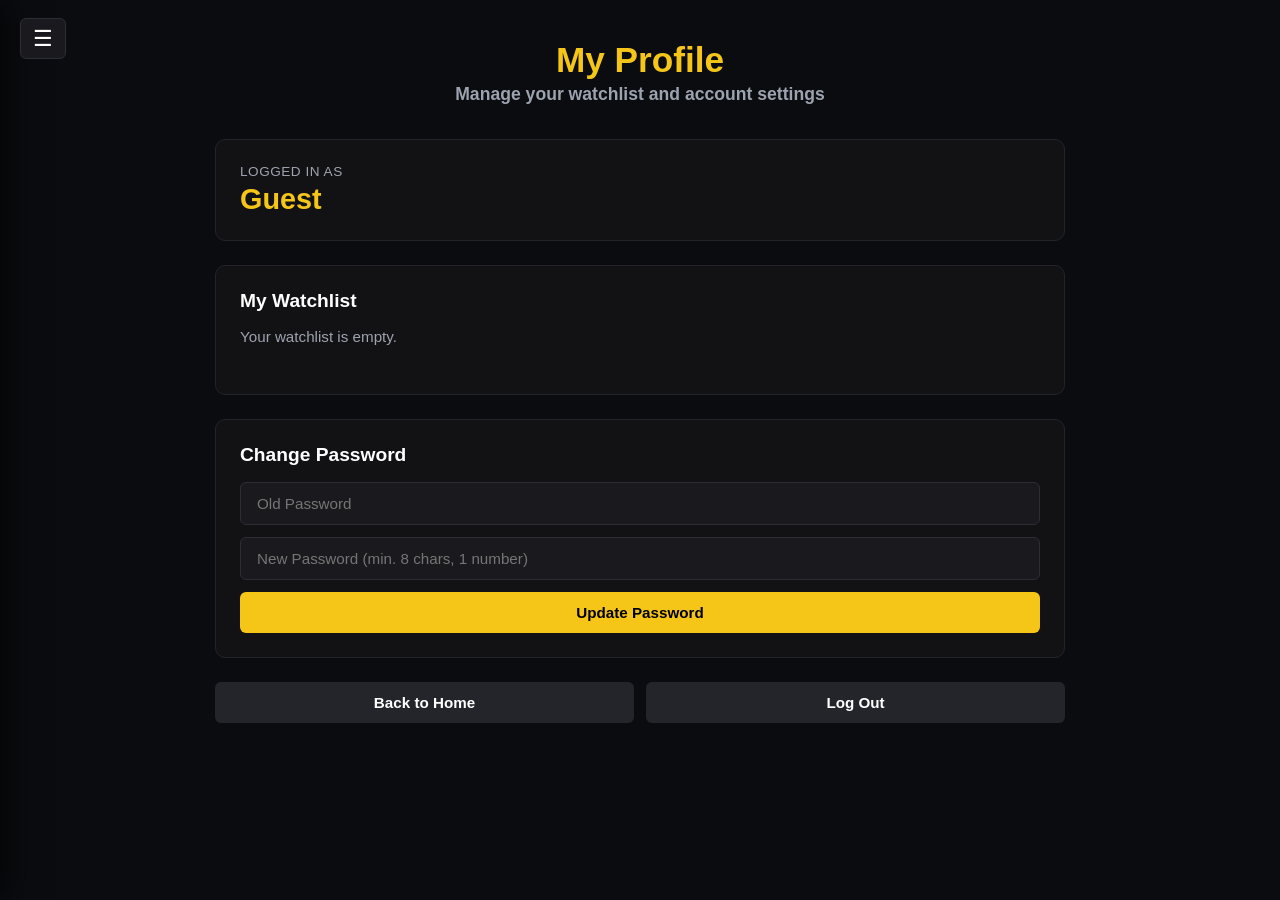
==== Profile.html @ 973eb6e6 "Add files via upload" ====
<!DOCTYPE html>
<html lang="en">
  <head>
    <meta charset="UTF-8" />
    <meta name="viewport" content="width=device-width, initial-scale=1.0" />
    <title>User Profile - CineAI</title>
    <link rel="stylesheet" href="style.css" />
  </head>
  <body class="profile-body">
    <button class="menu-btn" onclick="toggleSidebar()">☰</button>

    <div class="sidebar" id="sidebar">
      <h2>Menu</h2>
      <a href="index.html">Home</a>
      <a href="Profile.html">Profile</a>
      <div class="sidebar-divider"></div>
      <a href="#" onclick="handleLogout()">Log out</a>
    </div>

    <div class="overlay" id="overlay" onclick="toggleSidebar()"></div>

    <div class="profile-container">
      <div class="profile-header">
        <h1>My Profile</h1>
        <h2>Manage your watchlist and account settings</h2>
      </div>

      <div class="profile-card">
        <p class="user-label">Logged in as</p>
        <h2 id="profileUsername">Guest</h2>
      </div>

      <div class="profile-card">
        <h2 class="card-title">My Watchlist</h2>
        <p id="emptyWatchlistText" class="empty-text">
          Your watchlist is empty.
        </p>

        <div id="watchlistContainer"></div>
      </div>

      <div class="profile-card">
        <h2 class="card-title">Change Password</h2>
        <div class="form-group">
          <input type="password" id="oldPassword" placeholder="Old Password" />
          <input
            type="password"
            id="newPassword"
            placeholder="New Password (min. 8 chars, 1 number)"
          />
          <button class="btn btn-primary" onclick="changePassword()">
            Update Password
          </button>
        </div>
      </div>

      <div class="profile-actions">
        <button class="btn btn-secondary" onclick="goHome()">
          Back to Home
        </button>
        <button class="btn btn-secondary" onclick="handleLogout()">
          Log Out
        </button>
      </div>
    </div>

    <script src="script.js"></script>
  </body>
</html>
---- style.css ----
:root {
  --bg-color: #0b0c10;
  --surface-color: #121214;
  --border-color: #23242a;
  --imdb-yellow: #f5c518;
  --text-main: #ffffff;
  --text-muted: #9ca3af;
  --sidebar-width: 260px;
}

* {
  box-sizing: border-box;
  margin: 0;
  padding: 0;
}

body {
  font-family: -apple-system, BlinkMacSystemFont, "Segoe UI", Roboto, Helvetica,
    Arial, sans-serif;
  background-color: var(--bg-color);
  color: var(--text-main);
  overflow-x: hidden;
}


.top-header {
  position: fixed;
  top: 0;
  left: 0;
  width: 100%;
  height: 72px;
  background-color: var(--surface-color);
  display: flex;
  align-items: center;
  justify-content: space-between;
  padding: 0 40px 0 80px;
  z-index: 1000;
  border-bottom: 1px solid var(--border-color);
}

.top-header h1 {
  color: var(--imdb-yellow);
  font-size: 1.6rem;
  cursor: pointer;
  font-weight: 800;
  letter-spacing: -0.5px;
}

.big-search {
  display: flex;
  align-items: center;
  background-color: #1a1a1e;
  border: 1px solid #2d2d35;
  border-radius: 6px;
  overflow: hidden;
  width: 400px;
  max-width: 100%;
  transition: border-color 0.2s;
}

.big-search:focus-within {
  border-color: var(--imdb-yellow);
}

.big-search input {
  flex: 1;
  background: transparent;
  border: none;
  padding: 12px 16px;
  color: var(--text-main);
  font-size: 0.9rem;
  outline: none;
}

.big-search input::placeholder {
  color: #6b7280;
}

.big-search button {
  background: transparent;
  border: none;
  padding: 0 16px;
  cursor: pointer;
  font-size: 1rem;
  color: var(--text-muted);
}


.menu-btn {
  position: fixed;
  top: 18px;
  left: 20px;
  background: #1a1a1e;
  border: 1px solid #2d2d35;
  color: var(--text-main);
  padding: 6px 12px;
  border-radius: 6px;
  font-size: 1.4rem;
  cursor: pointer;
  z-index: 1200;
  transition: all 0.2s;
}

.menu-btn:hover {
  background: var(--imdb-yellow);
  color: #000000;
  border-color: var(--imdb-yellow);
}

.sidebar {
  position: fixed;
  top: 0;
  left: calc(-1 * var(--sidebar-width));
  width: var(--sidebar-width);
  height: 100%;
  background-color: var(--surface-color);
  padding: 80px 20px 20px 20px;
  transition: left 0.3s cubic-bezier(0.4, 0, 0.2, 1);
  z-index: 1100;
  box-shadow: 10px 0 30px rgba(0, 0, 0, 0.6);
  border-right: 1px solid var(--border-color);
}

.sidebar.active {
  left: 0;
}

.sidebar h2 {
  color: var(--imdb-yellow);
  padding-bottom: 16px;
  font-size: 1.4rem;
  border-bottom: 1px solid var(--border-color);
  margin-bottom: 16px;
}

.sidebar a {
  display: block;
  color: var(--text-main);
  text-decoration: none;
  padding: 12px 0;
  font-size: 1rem;
  transition: color 0.2s;
}

.sidebar a:hover {
  color: var(--imdb-yellow);
}

.sidebar-divider {
  height: 1px;
  background-color: var(--border-color);
  margin: 15px 0;
}

.overlay {
  position: fixed;
  top: 0;
  left: 0;
  width: 100%;
  height: 100%;
  background-color: rgba(0, 0, 0, 0.7);
  backdrop-filter: blur(4px);
  display: none;
  z-index: 1050;
}

.overlay.active {
  display: block;
}


section {
  margin-top: 100px;
  padding: 0 40px 40px 40px;
}

.section-title {
  font-size: 1.5rem;
  margin-bottom: 20px;
  border-left: 4px solid var(--imdb-yellow);
  padding-left: 10px;
  font-weight: 600;
}

.movie-row,
#movies {
  display: flex;
  flex-direction: row;
  overflow-x: auto;
  gap: 20px;
  scroll-behavior: smooth;
  padding: 10px 0 20px 0;
  width: 100%;
}

.movie-row::-webkit-scrollbar,
#movies::-webkit-scrollbar,
#watchlistContainer::-webkit-scrollbar,
#watchlistcontainer::-webkit-scrollbar {
  height: 8px;
}

.movie-row::-webkit-scrollbar-track,
#movies::-webkit-scrollbar-track,
#watchlistContainer::-webkit-scrollbar-track,
#watchlistcontainer::-webkit-scrollbar-track {
  background: #0f1012;
}

.movie-row::-webkit-scrollbar-thumb,
#movies::-webkit-scrollbar-thumb,
#watchlistContainer::-webkit-scrollbar-thumb,
#watchlistcontainer::-webkit-scrollbar-thumb {
  background: #2d2d35;
  border-radius: 4px;
}

.movie-row::-webkit-scrollbar-thumb:hover,
#movies::-webkit-scrollbar-thumb:hover,
#watchlistContainer::-webkit-scrollbar-thumb:hover,
#watchlistcontainer::-webkit-scrollbar-thumb:hover {
  background: var(--imdb-yellow);
}

.card,
#movies .card {
  flex: 0 0 170px;
  min-width: 170px;
  width: 170px;
  background-color: var(--surface-color);
  border: 1px solid var(--border-color);
  border-radius: 8px;
  overflow: hidden;
  display: flex;
  flex-direction: column;
  transition: transform 0.2s ease, border-color 0.2s ease;
}

.card:hover,
#movies .card:hover {
  transform: translateY(-4px);
  border-color: var(--imdb-yellow);
}

.card img,
#movies .card img {
  width: 100%;
  height: 240px;
  object-fit: cover;
}

.card h2,
#movies .card h2 {
  font-size: 0.9rem;
  font-weight: 600;
  padding: 10px 10px 2px 10px;
  white-space: nowrap;
  overflow: hidden;
  text-overflow: ellipsis;
  color: var(--text-main);
}

.card p,
#movies .card p {
  font-size: 0.8rem;
  color: var(--imdb-yellow);
  font-weight: 600;
  padding: 0 10px 10px 10px;
}

.card button,
#movies .card button {
  margin: auto 10px 10px 10px;
  padding: 8px;
  background-color: #24252a;
  border: none;
  border-radius: 6px;
  color: var(--text-main);
  font-size: 0.75rem;
  font-weight: 600;
  cursor: pointer;
  transition: background-color 0.2s;
}

.card button:hover,
#movies .card button:hover {
  background-color: var(--imdb-yellow);
  color: #000000;
}


.profile-body {
  background-color: var(--bg-color);
  min-height: 100vh;
  display: flex;
  justify-content: center;
  padding: 40px 20px;
}

.profile-container {
  max-width: 850px;
  width: 100%;
  display: flex;
  flex-direction: column;
  gap: 24px;
  min-width: 0; 
}

.profile-header {
  text-align: center;
  margin-bottom: 10px;
}

.profile-header h1 {
  color: var(--imdb-yellow);
  font-size: 2.2rem;
  font-weight: 800;
  margin-bottom: 4px;
}

.profile-header h2 {
  color: var(--text-muted);
  font-size: 1.1rem;
}

.profile-card {
  background-color: var(--surface-color);
  border: 1px solid var(--border-color);
  border-radius: 10px;
  padding: 24px;
  width: 100%;
  max-width: 100%;
  min-width: 0; 
  overflow: hidden;
}

.user-label {
  font-size: 0.85rem;
  color: var(--text-muted);
  text-transform: uppercase;
  letter-spacing: 0.5px;
}

#profileUsername,
#profileusername {
  font-size: 1.8rem;
  color: var(--imdb-yellow);
  margin-top: 4px;
}

.profile-section {
  display: flex;
  flex-direction: column;
  gap: 16px;
  min-width: 0;
}

.card-title {
  color: var(--text-main);
  font-size: 1.2rem;
  margin-bottom: 16px;
}

.empty-text {
  color: var(--text-muted);
  font-size: 0.95rem;
}


#watchlistContainer,
#watchlistcontainer {
  display: flex !important;
  flex-direction: row !important;
  flex-wrap: nowrap !important;
  overflow-x: scroll !important;
  overflow-y: hidden !important;
  gap: 15px !important;
  padding: 10px 5px 15px 5px !important;
  width: 100% !important;
  max-width: 100% !important;
  min-width: 0 !important;
  box-sizing: border-box !important;
  scroll-behavior: smooth;
  -webkit-overflow-scrolling: touch;
}


.watchlist-card {
  flex: 0 0 170px !important;
  width: 170px !important;
  min-width: 170px !important;
  display: flex !important;
  flex-direction: column !important;
  background-color: var(--surface-color) !important;
  border: 1px solid var(--border-color) !important;
  border-radius: 8px !important;
  overflow: hidden !important;
  box-sizing: border-box !important;
}

.watchlist-card img {
  width: 170px !important;
  height: 245px !important;
  object-fit: cover !important;
  display: block !important;
}

.watchlist-card h2 {
  font-size: 0.85rem !important;
  margin: 8px 6px 2px 6px !important;
  white-space: nowrap !important;
  overflow: hidden !important;
  text-overflow: ellipsis !important;
  color: #ffffff !important;
  text-align: center !important;
}

.watchlist-card p {
  font-size: 0.8rem !important;
  margin: 0 6px 8px 6px !important;
  color: var(--imdb-yellow) !important;
  text-align: center !important;
}

.watchlist-card .btn-remove {
  margin: auto 8px 8px 8px !important;
  padding: 6px !important;
  background-color: #ff4757 !important;
  color: white !important;
  border: none !important;
  border-radius: 6px !important;
  cursor: pointer !important;
  font-size: 0.8rem !important;
  font-weight: 600 !important;
  transition: background-color 0.2s !important;
}

.watchlist-card .btn-remove:hover {
  background-color: #ff6b81 !important;
}


.form-group {
  display: flex;
  flex-direction: column;
  gap: 12px;
}

.form-group input {
  width: 100%;
  padding: 12px 16px;
  background-color: #1a1a1e;
  border: 1px solid #2d2d35;
  border-radius: 6px;
  color: var(--text-main);
  font-size: 0.95rem;
  outline: none;
}

.form-group input:focus {
  border-color: var(--imdb-yellow);
}

.btn {
  padding: 12px 20px;
  border: none;
  border-radius: 6px;
  font-weight: 700;
  font-size: 0.95rem;
  cursor: pointer;
  transition: opacity 0.2s, transform 0.1s;
}

.btn:hover {
  opacity: 0.9;
}

.btn:active {
  transform: scale(0.98);
}

.btn-primary {
  background-color: var(--imdb-yellow);
  color: #000000;
}

.btn-secondary {
  background-color: #24252a;
  color: var(--text-main);
}

.profile-actions {
  display: flex;
  gap: 12px;
}

.profile-actions .btn {
  flex: 1;
}


.auth-wrapper {
  display: flex !important;
  align-items: center !important;
  justify-content: center !important;
  width: 100vw !important;
  height: 100vh !important;
  position: fixed !important;
  top: 0 !important;
  left: 0 !important;
  background-color: var(--bg-color) !important;
  z-index: 9999 !important;
}

.auth {
  background-color: var(--surface-color);
  border: 1px solid var(--border-color);
  padding: 40px;
  border-radius: 12px;
  width: 90%;
  max-width: 360px;
  text-align: center;
  box-shadow: 0 20px 40px rgba(0, 0, 0, 0.6);
}

.auth h1 {
  font-size: 2.2rem;
  font-weight: 800;
  margin-bottom: 6px;
  color: var(--imdb-yellow);
}

.auth h2 {
  font-size: 1.1rem;
  color: var(--text-muted);
  margin-bottom: 24px;
}

.auth input {
  width: 100%;
  padding: 14px;
  background-color: #1a1a1e;
  border: 1px solid #2d2d35;
  border-radius: 8px;
  color: white;
  margin-bottom: 16px;
  outline: none;
  font-size: 0.95rem;
}

.auth input:focus {
  border-color: var(--imdb-yellow);
}

.auth button {
  width: 100%;
  padding: 14px;
  background-color: var(--imdb-yellow);
  color: black;
  border: none;
  border-radius: 8px;
  font-weight: 700;
  cursor: pointer;
  font-size: 1rem;
  margin-top: 8px;
  margin-bottom: 16px;
  transition: opacity 0.2s;
}

.auth button:hover {
  opacity: 0.9;
}

.auth p,
.auth a {
  font-size: 0.9rem;
  color: var(--text-muted);
  text-decoration: none;
}

.auth a {
  color: var(--imdb-yellow);
  font-weight: 600;
}

.auth a:hover {
  text-decoration: underline;
}


#toast-container {
  position: fixed;
  bottom: 20px;
  right: 20px;
  z-index: 2000;
  display: flex;
  flex-direction: column;
  gap: 10px;
}

.toast {
  padding: 12px 20px;
  border-radius: 8px;
  color: white;
  font-weight: 500;
  box-shadow: 0 4px 12px rgba(0, 0, 0, 0.3);
  animation: slideIn 0.3s ease;
}

.toast.success {
  background-color: #2ed573;
}
.toast.error {
  background-color: #ff4757;
}
.toast.info {
  background-color: #1e90ff;
}

@keyframes slideIn {
  from {
    transform: translateX(100%);
    opacity: 0;
  }
  to {
    transform: translateX(0);
    opacity: 1;
  }
}
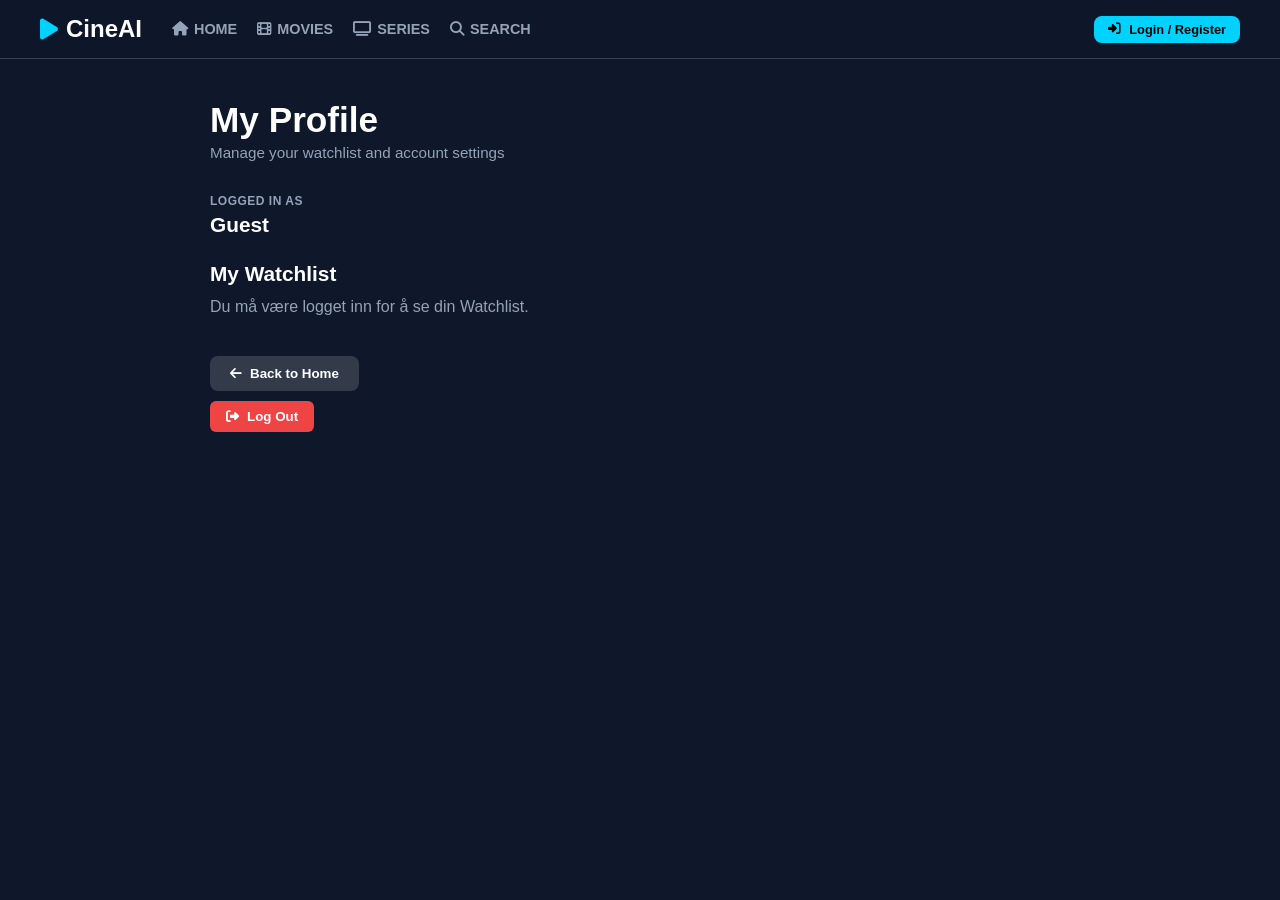
==== commit b6ee1bcf: "netlify functions" ====
--- a/Profile.html
+++ b/Profile.html
@@ -3,66 +3,76 @@
   <head>
     <meta charset="UTF-8" />
     <meta name="viewport" content="width=device-width, initial-scale=1.0" />
-    <title>User Profile - CineAI</title>
+    <title>My Profile - CineAI</title>
     <link rel="stylesheet" href="style.css" />
+    <link
+      rel="stylesheet"
+      href="https://cdnjs.cloudflare.com/ajax/libs/font-awesome/6.4.0/css/all.min.css"
+    />
   </head>
-  <body class="profile-body">
-    <button class="menu-btn" onclick="toggleSidebar()">☰</button>
-
-    <div class="sidebar" id="sidebar">
-      <h2>Menu</h2>
-      <a href="index.html">Home</a>
-      <a href="Profile.html">Profile</a>
-      <div class="sidebar-divider"></div>
-      <a href="#" onclick="handleLogout()">Log out</a>
-    </div>
-
-    <div class="overlay" id="overlay" onclick="toggleSidebar()"></div>
-
-    <div class="profile-container">
-      <div class="profile-header">
-        <h1>My Profile</h1>
-        <h2>Manage your watchlist and account settings</h2>
+  <body>
+    <header class="navbar">
+      <div class="nav-left">
+        <div class="logo" onclick="goHome()">
+          <i class="fa-solid fa-play logo-icon"></i>
+          <span>Cine<b>AI</b></span>
+        </div>
+        <nav class="nav-links">
+          <a href="index.html"><i class="fa-solid fa-house"></i> HOME</a>
+          <a href="#" id="navMovies" onclick="filterCategory('movie')">
+            <i class="fa-solid fa-film"></i> MOVIES
+          </a>
+          <a href="#" id="navSeries" onclick="filterCategory('tv')">
+            <i class="fa-solid fa-tv"></i> SERIES
+          </a>
+          <a href="#" id="navSearch" onclick="toggleSearchInput()">
+            <i class="fa-solid fa-magnifying-glass"></i> SEARCH
+          </a>
+        </nav>
       </div>
 
-      <div class="profile-card">
-        <p class="user-label">Logged in as</p>
-        <h2 id="profileUsername">Guest</h2>
+      <div class="search-box" id="searchBox" style="display: none">
+        <input
+          type="text"
+          id="searchInput"
+          placeholder="Search movies or series..."
+          onkeyup="handleSearch(event)"
+        />
+        <button onclick="executeSearch()">
+          <i class="fa-solid fa-magnifying-glass"></i>
+        </button>
       </div>
 
+      <div class="nav-right"></div>
+    </header>
+
+    <main class="profile-container">
       <div class="profile-card">
-        <h2 class="card-title">My Watchlist</h2>
-        <p id="emptyWatchlistText" class="empty-text">
-          Your watchlist is empty.
+        <h1>My Profile</h1>
+        <p class="profile-subtitle">
+          Manage your watchlist and account settings
         </p>
 
-        <div id="watchlistContainer"></div>
-      </div>
+        <div class="profile-section">
+          <span class="label">LOGGED IN AS</span>
+          <h2 id="profileUsername">Laster...</h2>
+        </div>
 
-      <div class="profile-card">
-        <h2 class="card-title">Change Password</h2>
-        <div class="form-group">
-          <input type="password" id="oldPassword" placeholder="Old Password" />
-          <input
-            type="password"
-            id="newPassword"
-            placeholder="New Password (min. 8 chars, 1 number)"
-          />
-          <button class="btn btn-primary" onclick="changePassword()">
-            Update Password
+        <div class="profile-section">
+          <h2>My Watchlist</h2>
+          <div class="movie-row" id="watchlistContainer"></div>
+        </div>
+
+        <div class="profile-actions">
+          <button class="btn btn-info" onclick="goHome()">
+            <i class="fa-solid fa-arrow-left"></i> Back to Home
+          </button>
+          <button class="btn btn-logout" onclick="handleLogout()">
+            <i class="fa-solid fa-right-from-bracket"></i> Log Out
           </button>
         </div>
       </div>
-
-      <div class="profile-actions">
-        <button class="btn btn-secondary" onclick="goHome()">
-          Back to Home
-        </button>
-        <button class="btn btn-secondary" onclick="handleLogout()">
-          Log Out
-        </button>
-      </div>
-    </div>
+    </main>
 
     <script src="script.js"></script>
   </body>
--- a/style.css
+++ b/style.css
@@ -1,12 +1,12 @@
-
 :root {
-  --bg-color: #0b0c10;
-  --surface-color: #121214;
-  --border-color: #23242a;
-  --imdb-yellow: #f5c518;
+  --bg-color: #0f172a;
+  --card-bg: #1e293b;
+  --surface-color: #1e293b;
+  --accent-color: #00d2ff;
   --text-main: #ffffff;
-  --text-muted: #9ca3af;
-  --sidebar-width: 260px;
+  --text-muted: #94a3b8;
+  --border-color: #334155;
+  --card-radius: 12px;
 }
 
 * {
@@ -16,615 +16,455 @@
 }
 
 body {
-  font-family: -apple-system, BlinkMacSystemFont, "Segoe UI", Roboto, Helvetica,
-    Arial, sans-serif;
   background-color: var(--bg-color);
   color: var(--text-main);
+  font-family: "Segoe UI", Tahoma, Geneva, Verdana, sans-serif;
   overflow-x: hidden;
 }
 
-
-.top-header {
+/* NAVBAR */
+.navbar {
+  display: flex;
+  justify-content: space-between;
+  align-items: center;
+  padding: 15px 40px;
+  background-color: rgba(15, 23, 42, 0.95);
   position: fixed;
   top: 0;
   left: 0;
   width: 100%;
-  height: 72px;
-  background-color: var(--surface-color);
-  display: flex;
-  align-items: center;
-  justify-content: space-between;
-  padding: 0 40px 0 80px;
   z-index: 1000;
+  backdrop-filter: blur(10px);
   border-bottom: 1px solid var(--border-color);
 }
 
-.top-header h1 {
-  color: var(--imdb-yellow);
-  font-size: 1.6rem;
-  cursor: pointer;
-  font-weight: 800;
-  letter-spacing: -0.5px;
-}
-
-.big-search {
-  display: flex;
-  align-items: center;
-  background-color: #1a1a1e;
-  border: 1px solid #2d2d35;
-  border-radius: 6px;
-  overflow: hidden;
-  width: 400px;
-  max-width: 100%;
-  transition: border-color 0.2s;
-}
-
-.big-search:focus-within {
-  border-color: var(--imdb-yellow);
-}
-
-.big-search input {
-  flex: 1;
+.nav-left {
+  display: flex;
+  align-items: center;
+  gap: 30px;
+}
+
+.logo {
+  font-size: 1.5rem;
+  font-weight: 700;
+  cursor: pointer;
+  display: flex;
+  align-items: center;
+  gap: 8px;
+}
+
+.logo-icon {
+  color: var(--accent-color);
+}
+
+.nav-links {
+  display: flex;
+  gap: 20px;
+}
+
+.nav-links a {
+  color: var(--text-muted);
+  text-decoration: none;
+  font-size: 0.9rem;
+  font-weight: 600;
+  transition: color 0.2s ease;
+  display: flex;
+  align-items: center;
+  gap: 6px;
+}
+
+.nav-links a:hover,
+.nav-links a.active {
+  color: var(--accent-color);
+}
+
+.search-box {
+  display: flex;
+  align-items: center;
+  background: var(--card-bg);
+  border: 1px solid var(--border-color);
+  border-radius: 20px;
+  padding: 4px 12px;
+}
+
+.search-box input {
   background: transparent;
   border: none;
-  padding: 12px 16px;
-  color: var(--text-main);
-  font-size: 0.9rem;
+  color: white;
+  padding: 6px;
   outline: none;
 }
 
-.big-search input::placeholder {
-  color: #6b7280;
-}
-
-.big-search button {
+.search-box button {
   background: transparent;
   border: none;
-  padding: 0 16px;
-  cursor: pointer;
-  font-size: 1rem;
-  color: var(--text-muted);
-}
-
-
-.menu-btn {
-  position: fixed;
-  top: 18px;
-  left: 20px;
-  background: #1a1a1e;
-  border: 1px solid #2d2d35;
+  color: var(--accent-color);
+  cursor: pointer;
+}
+
+/* HERO BANNER */
+.hero-banner {
+  position: relative;
+  height: 70vh;
+  min-height: 450px;
+  background-color: #1e293b;
+  background-image: url("https://image.tmdb.org/t/p/original/8u13R5l927C6fB8B2K5n16f6b7E.jpg");
+  background-size: cover;
+  background-position: center;
+  display: flex;
+  align-items: flex-end;
+  padding: 40px 50px;
+  margin-top: 60px;
+}
+
+.hero-overlay {
+  position: absolute;
+  top: 0;
+  left: 0;
+  width: 100%;
+  height: 100%;
+  background: linear-gradient(to top, var(--bg-color) 10%, transparent 80%);
+}
+
+.hero-content {
+  position: relative;
+  z-index: 2;
+  max-width: 600px;
+}
+
+.badge {
+  background: rgba(0, 210, 255, 0.2);
+  color: var(--accent-color);
+  padding: 4px 10px;
+  border-radius: 20px;
+  font-size: 0.8rem;
+  display: inline-block;
+  margin-bottom: 10px;
+}
+
+.hero-title {
+  font-size: 2.5rem;
+  font-weight: 800;
+  margin-bottom: 10px;
+  line-height: 1.1;
+}
+
+.hero-meta {
+  color: var(--text-muted);
+  font-size: 0.85rem;
+  margin-bottom: 12px;
+}
+
+.hero-description {
+  color: #cbd5e1;
+  font-size: 0.95rem;
+  line-height: 1.5;
+  margin-bottom: 20px;
+}
+
+.hero-buttons {
+  display: flex;
+  gap: 12px;
+}
+
+.btn {
+  padding: 10px 20px;
+  border-radius: 8px;
+  border: none;
+  font-weight: 600;
+  cursor: pointer;
+  display: flex;
+  align-items: center;
+  gap: 8px;
+  transition: opacity 0.2s ease;
+}
+
+.btn:hover {
+  opacity: 0.9;
+}
+
+.btn-primary,
+.btn-watch {
+  background: var(--accent-color);
+  color: #000;
+}
+
+.btn-info {
+  background: rgba(255, 255, 255, 0.15);
+  color: white;
+}
+
+/* MAIN CONTENT & CAROUSELS */
+.main-container {
+  padding: 20px 50px;
+}
+
+.movie-section {
+  margin-bottom: 40px;
+}
+
+.section-header h2 {
+  font-size: 1.4rem;
+  margin-bottom: 15px;
+}
+
+.movie-row {
+  display: flex;
+  gap: 16px;
+  overflow-x: auto;
+  padding-bottom: 15px;
+  scroll-behavior: smooth;
+}
+
+.movie-row::-webkit-scrollbar {
+  height: 8px;
+}
+
+.movie-row::-webkit-scrollbar-thumb {
+  background: var(--border-color);
+  border-radius: 4px;
+}
+
+/* MOVIE CARD STYLING */
+.card {
+  min-width: 160px;
+  width: 160px;
+  background: var(--card-bg);
+  border-radius: var(--card-radius);
+  overflow: hidden;
+  cursor: pointer;
+  transition: transform 0.2s ease;
+  border: 1px solid var(--border-color);
+  display: flex;
+  flex-direction: column;
+}
+
+.card:hover {
+  transform: translateY(-6px);
+}
+
+.card img {
+  width: 100%;
+  height: 230px;
+  object-fit: cover;
+}
+
+.card h2 {
+  font-size: 0.9rem;
+  padding: 8px 10px 0 10px;
+  white-space: nowrap;
+  overflow: hidden;
+  text-overflow: ellipsis;
+}
+
+.card p {
+  font-size: 0.8rem;
+  color: var(--text-muted);
+  padding: 0 10px;
+}
+
+.card button {
+  margin: 10px;
+  padding: 6px;
+  background: var(--accent-color);
+  border: none;
+  border-radius: 6px;
+  font-weight: bold;
+  cursor: pointer;
+  color: #000;
+  font-size: 0.75rem;
+}
+
+/* ACTOR CARD STYLING */
+.actor-card {
+  min-width: 140px;
+  width: 140px;
+  background: var(--card-bg);
+  border-radius: 12px;
+  padding: 12px 10px;
+  display: flex;
+  flex-direction: column;
+  align-items: center;
+  text-align: center;
+  cursor: pointer;
+  transition: transform 0.2s ease;
+  border: 1px solid var(--border-color);
+}
+
+.actor-card:hover {
+  transform: translateY(-6px);
+  border-color: var(--accent-color);
+}
+
+.actor-img {
+  width: 100px;
+  height: 100px;
+  border-radius: 50%;
+  object-fit: cover;
+  margin-bottom: 10px;
+  border: 2px solid var(--accent-color);
+}
+
+.actor-card h2 {
+  font-size: 0.85rem;
+  font-weight: 600;
   color: var(--text-main);
-  padding: 6px 12px;
+  white-space: nowrap;
+  overflow: hidden;
+  text-overflow: ellipsis;
+  width: 100%;
+}
+
+.actor-card p {
+  font-size: 0.75rem;
+  color: var(--text-muted);
+  margin-top: 4px;
+}
+
+/* PROFILE PAGE STYLING */
+.profile-container {
+  max-width: 900px;
+  margin: 100px auto 40px auto;
+  padding: 0 20px;
+}
+
+.profile-card h1 {
+  font-size: 2.2rem;
+  font-weight: 800;
+  margin-bottom: 4px;
+}
+
+.profile-subtitle {
+  color: var(--text-muted);
+  font-size: 0.95rem;
+  margin-bottom: 30px;
+}
+
+.profile-section {
+  margin-bottom: 25px;
+}
+
+.profile-section .label {
+  font-size: 0.75rem;
+  color: var(--text-muted);
+  font-weight: 700;
+  letter-spacing: 0.5px;
+}
+
+.profile-section h2 {
+  font-size: 1.3rem;
+  margin-top: 4px;
+  margin-bottom: 12px;
+}
+
+.password-form {
+  display: flex;
+  gap: 12px;
+  max-width: 480px;
+  margin-bottom: 12px;
+}
+
+.password-form input {
+  flex: 1;
+  background: var(--card-bg);
+  border: 1px solid var(--border-color);
+  padding: 10px 14px;
   border-radius: 6px;
-  font-size: 1.4rem;
-  cursor: pointer;
-  z-index: 1200;
-  transition: all 0.2s;
-}
-
-.menu-btn:hover {
-  background: var(--imdb-yellow);
-  color: #000000;
-  border-color: var(--imdb-yellow);
-}
-
-.sidebar {
-  position: fixed;
-  top: 0;
-  left: calc(-1 * var(--sidebar-width));
-  width: var(--sidebar-width);
-  height: 100%;
-  background-color: var(--surface-color);
-  padding: 80px 20px 20px 20px;
-  transition: left 0.3s cubic-bezier(0.4, 0, 0.2, 1);
-  z-index: 1100;
-  box-shadow: 10px 0 30px rgba(0, 0, 0, 0.6);
-  border-right: 1px solid var(--border-color);
-}
-
-.sidebar.active {
-  left: 0;
-}
-
-.sidebar h2 {
-  color: var(--imdb-yellow);
-  padding-bottom: 16px;
-  font-size: 1.4rem;
-  border-bottom: 1px solid var(--border-color);
-  margin-bottom: 16px;
-}
-
-.sidebar a {
-  display: block;
-  color: var(--text-main);
-  text-decoration: none;
-  padding: 12px 0;
-  font-size: 1rem;
-  transition: color 0.2s;
-}
-
-.sidebar a:hover {
-  color: var(--imdb-yellow);
-}
-
-.sidebar-divider {
-  height: 1px;
-  background-color: var(--border-color);
-  margin: 15px 0;
-}
-
-.overlay {
+  color: #fff;
+  font-size: 0.85rem;
+  outline: none;
+}
+
+.password-form input:focus {
+  border-color: var(--accent-color);
+}
+
+.btn-update-pass {
+  background: #00d2ff;
+  color: #000;
+  font-weight: 700;
+  padding: 8px 16px;
+  border-radius: 6px;
+}
+
+.profile-actions {
+  display: flex;
+  flex-direction: column;
+  align-items: flex-start;
+  gap: 10px;
+  margin-top: 25px;
+}
+
+.btn-logout {
+  background: #ef4444;
+  color: white;
+  padding: 8px 16px;
+  border-radius: 6px;
+  font-weight: 700;
+}
+
+/* MODAL / POPUP STYLING */
+.modal {
+  display: none;
   position: fixed;
   top: 0;
   left: 0;
   width: 100%;
   height: 100%;
-  background-color: rgba(0, 0, 0, 0.7);
-  backdrop-filter: blur(4px);
-  display: none;
-  z-index: 1050;
-}
-
-.overlay.active {
-  display: block;
-}
-
-
-section {
-  margin-top: 100px;
-  padding: 0 40px 40px 40px;
-}
-
-.section-title {
-  font-size: 1.5rem;
-  margin-bottom: 20px;
-  border-left: 4px solid var(--imdb-yellow);
-  padding-left: 10px;
-  font-weight: 600;
-}
-
-.movie-row,
-#movies {
-  display: flex;
-  flex-direction: row;
-  overflow-x: auto;
+  background: rgba(0, 0, 0, 0.8);
+  z-index: 2000;
+  justify-content: center;
+  align-items: center;
+}
+
+.modal-content {
+  background: var(--surface-color);
+  border-radius: var(--card-radius);
+  padding: 25px;
+  max-width: 700px;
+  width: 90%;
+  position: relative;
+  border: 1px solid var(--border-color);
+}
+
+.close-btn {
+  position: absolute;
+  top: 15px;
+  right: 20px;
+  font-size: 1.8rem;
+  cursor: pointer;
+  color: var(--text-muted);
+}
+
+.modal-body {
+  display: flex;
   gap: 20px;
-  scroll-behavior: smooth;
-  padding: 10px 0 20px 0;
-  width: 100%;
-}
-
-.movie-row::-webkit-scrollbar,
-#movies::-webkit-scrollbar,
-#watchlistContainer::-webkit-scrollbar,
-#watchlistcontainer::-webkit-scrollbar {
-  height: 8px;
-}
-
-.movie-row::-webkit-scrollbar-track,
-#movies::-webkit-scrollbar-track,
-#watchlistContainer::-webkit-scrollbar-track,
-#watchlistcontainer::-webkit-scrollbar-track {
-  background: #0f1012;
-}
-
-.movie-row::-webkit-scrollbar-thumb,
-#movies::-webkit-scrollbar-thumb,
-#watchlistContainer::-webkit-scrollbar-thumb,
-#watchlistcontainer::-webkit-scrollbar-thumb {
-  background: #2d2d35;
-  border-radius: 4px;
-}
-
-.movie-row::-webkit-scrollbar-thumb:hover,
-#movies::-webkit-scrollbar-thumb:hover,
-#watchlistContainer::-webkit-scrollbar-thumb:hover,
-#watchlistcontainer::-webkit-scrollbar-thumb:hover {
-  background: var(--imdb-yellow);
-}
-
-.card,
-#movies .card {
-  flex: 0 0 170px;
-  min-width: 170px;
-  width: 170px;
-  background-color: var(--surface-color);
-  border: 1px solid var(--border-color);
+}
+
+.modal-body img {
+  width: 200px;
   border-radius: 8px;
-  overflow: hidden;
-  display: flex;
-  flex-direction: column;
-  transition: transform 0.2s ease, border-color 0.2s ease;
-}
-
-.card:hover,
-#movies .card:hover {
-  transform: translateY(-4px);
-  border-color: var(--imdb-yellow);
-}
-
-.card img,
-#movies .card img {
-  width: 100%;
-  height: 240px;
-  object-fit: cover;
-}
-
-.card h2,
-#movies .card h2 {
+}
+
+.modal-info {
+  flex: 1;
+}
+
+.modal-rating {
+  color: var(--accent-color);
+  margin: 10px 0;
+}
+
+.modal-overview {
+  color: #cbd5e1;
   font-size: 0.9rem;
-  font-weight: 600;
-  padding: 10px 10px 2px 10px;
-  white-space: nowrap;
-  overflow: hidden;
-  text-overflow: ellipsis;
-  color: var(--text-main);
-}
-
-.card p,
-#movies .card p {
-  font-size: 0.8rem;
-  color: var(--imdb-yellow);
-  font-weight: 600;
-  padding: 0 10px 10px 10px;
-}
-
-.card button,
-#movies .card button {
-  margin: auto 10px 10px 10px;
-  padding: 8px;
-  background-color: #24252a;
+  line-height: 1.5;
+  margin-bottom: 15px;
+}
+
+.trailer-container iframe {
+  width: 100%;
+  height: 200px;
+  border-radius: 8px;
   border: none;
-  border-radius: 6px;
-  color: var(--text-main);
-  font-size: 0.75rem;
-  font-weight: 600;
-  cursor: pointer;
-  transition: background-color 0.2s;
-}
-
-.card button:hover,
-#movies .card button:hover {
-  background-color: var(--imdb-yellow);
-  color: #000000;
-}
-
-
-.profile-body {
-  background-color: var(--bg-color);
-  min-height: 100vh;
-  display: flex;
-  justify-content: center;
-  padding: 40px 20px;
-}
-
-.profile-container {
-  max-width: 850px;
-  width: 100%;
-  display: flex;
-  flex-direction: column;
-  gap: 24px;
-  min-width: 0; 
-}
-
-.profile-header {
-  text-align: center;
-  margin-bottom: 10px;
-}
-
-.profile-header h1 {
-  color: var(--imdb-yellow);
-  font-size: 2.2rem;
-  font-weight: 800;
-  margin-bottom: 4px;
-}
-
-.profile-header h2 {
-  color: var(--text-muted);
-  font-size: 1.1rem;
-}
-
-.profile-card {
-  background-color: var(--surface-color);
-  border: 1px solid var(--border-color);
-  border-radius: 10px;
-  padding: 24px;
-  width: 100%;
-  max-width: 100%;
-  min-width: 0; 
-  overflow: hidden;
-}
-
-.user-label {
-  font-size: 0.85rem;
-  color: var(--text-muted);
-  text-transform: uppercase;
-  letter-spacing: 0.5px;
-}
-
-#profileUsername,
-#profileusername {
-  font-size: 1.8rem;
-  color: var(--imdb-yellow);
-  margin-top: 4px;
-}
-
-.profile-section {
-  display: flex;
-  flex-direction: column;
-  gap: 16px;
-  min-width: 0;
-}
-
-.card-title {
-  color: var(--text-main);
-  font-size: 1.2rem;
-  margin-bottom: 16px;
-}
-
-.empty-text {
-  color: var(--text-muted);
-  font-size: 0.95rem;
-}
-
-
-#watchlistContainer,
-#watchlistcontainer {
-  display: flex !important;
-  flex-direction: row !important;
-  flex-wrap: nowrap !important;
-  overflow-x: scroll !important;
-  overflow-y: hidden !important;
-  gap: 15px !important;
-  padding: 10px 5px 15px 5px !important;
-  width: 100% !important;
-  max-width: 100% !important;
-  min-width: 0 !important;
-  box-sizing: border-box !important;
-  scroll-behavior: smooth;
-  -webkit-overflow-scrolling: touch;
-}
-
-
-.watchlist-card {
-  flex: 0 0 170px !important;
-  width: 170px !important;
-  min-width: 170px !important;
-  display: flex !important;
-  flex-direction: column !important;
-  background-color: var(--surface-color) !important;
-  border: 1px solid var(--border-color) !important;
-  border-radius: 8px !important;
-  overflow: hidden !important;
-  box-sizing: border-box !important;
-}
-
-.watchlist-card img {
-  width: 170px !important;
-  height: 245px !important;
-  object-fit: cover !important;
-  display: block !important;
-}
-
-.watchlist-card h2 {
-  font-size: 0.85rem !important;
-  margin: 8px 6px 2px 6px !important;
-  white-space: nowrap !important;
-  overflow: hidden !important;
-  text-overflow: ellipsis !important;
-  color: #ffffff !important;
-  text-align: center !important;
-}
-
-.watchlist-card p {
-  font-size: 0.8rem !important;
-  margin: 0 6px 8px 6px !important;
-  color: var(--imdb-yellow) !important;
-  text-align: center !important;
-}
-
-.watchlist-card .btn-remove {
-  margin: auto 8px 8px 8px !important;
-  padding: 6px !important;
-  background-color: #ff4757 !important;
-  color: white !important;
-  border: none !important;
-  border-radius: 6px !important;
-  cursor: pointer !important;
-  font-size: 0.8rem !important;
-  font-weight: 600 !important;
-  transition: background-color 0.2s !important;
-}
-
-.watchlist-card .btn-remove:hover {
-  background-color: #ff6b81 !important;
-}
-
-
-.form-group {
-  display: flex;
-  flex-direction: column;
-  gap: 12px;
-}
-
-.form-group input {
-  width: 100%;
-  padding: 12px 16px;
-  background-color: #1a1a1e;
-  border: 1px solid #2d2d35;
-  border-radius: 6px;
-  color: var(--text-main);
-  font-size: 0.95rem;
-  outline: none;
-}
-
-.form-group input:focus {
-  border-color: var(--imdb-yellow);
-}
-
-.btn {
-  padding: 12px 20px;
-  border: none;
-  border-radius: 6px;
-  font-weight: 700;
-  font-size: 0.95rem;
-  cursor: pointer;
-  transition: opacity 0.2s, transform 0.1s;
-}
-
-.btn:hover {
-  opacity: 0.9;
-}
-
-.btn:active {
-  transform: scale(0.98);
-}
-
-.btn-primary {
-  background-color: var(--imdb-yellow);
-  color: #000000;
-}
-
-.btn-secondary {
-  background-color: #24252a;
-  color: var(--text-main);
-}
-
-.profile-actions {
-  display: flex;
-  gap: 12px;
-}
-
-.profile-actions .btn {
-  flex: 1;
-}
-
-
-.auth-wrapper {
-  display: flex !important;
-  align-items: center !important;
-  justify-content: center !important;
-  width: 100vw !important;
-  height: 100vh !important;
-  position: fixed !important;
-  top: 0 !important;
-  left: 0 !important;
-  background-color: var(--bg-color) !important;
-  z-index: 9999 !important;
-}
-
-.auth {
-  background-color: var(--surface-color);
-  border: 1px solid var(--border-color);
-  padding: 40px;
-  border-radius: 12px;
-  width: 90%;
-  max-width: 360px;
-  text-align: center;
-  box-shadow: 0 20px 40px rgba(0, 0, 0, 0.6);
-}
-
-.auth h1 {
-  font-size: 2.2rem;
-  font-weight: 800;
-  margin-bottom: 6px;
-  color: var(--imdb-yellow);
-}
-
-.auth h2 {
-  font-size: 1.1rem;
-  color: var(--text-muted);
-  margin-bottom: 24px;
-}
-
-.auth input {
-  width: 100%;
-  padding: 14px;
-  background-color: #1a1a1e;
-  border: 1px solid #2d2d35;
-  border-radius: 8px;
-  color: white;
-  margin-bottom: 16px;
-  outline: none;
-  font-size: 0.95rem;
-}
-
-.auth input:focus {
-  border-color: var(--imdb-yellow);
-}
-
-.auth button {
-  width: 100%;
-  padding: 14px;
-  background-color: var(--imdb-yellow);
-  color: black;
-  border: none;
-  border-radius: 8px;
-  font-weight: 700;
-  cursor: pointer;
-  font-size: 1rem;
-  margin-top: 8px;
-  margin-bottom: 16px;
-  transition: opacity 0.2s;
-}
-
-.auth button:hover {
-  opacity: 0.9;
-}
-
-.auth p,
-.auth a {
-  font-size: 0.9rem;
-  color: var(--text-muted);
-  text-decoration: none;
-}
-
-.auth a {
-  color: var(--imdb-yellow);
-  font-weight: 600;
-}
-
-.auth a:hover {
-  text-decoration: underline;
-}
-
-
-#toast-container {
-  position: fixed;
-  bottom: 20px;
-  right: 20px;
-  z-index: 2000;
-  display: flex;
-  flex-direction: column;
-  gap: 10px;
-}
-
-.toast {
-  padding: 12px 20px;
-  border-radius: 8px;
-  color: white;
-  font-weight: 500;
-  box-shadow: 0 4px 12px rgba(0, 0, 0, 0.3);
-  animation: slideIn 0.3s ease;
-}
-
-.toast.success {
-  background-color: #2ed573;
-}
-.toast.error {
-  background-color: #ff4757;
-}
-.toast.info {
-  background-color: #1e90ff;
-}
-
-@keyframes slideIn {
-  from {
-    transform: translateX(100%);
-    opacity: 0;
-  }
-  to {
-    transform: translateX(0);
-    opacity: 1;
-  }
-}
+}
